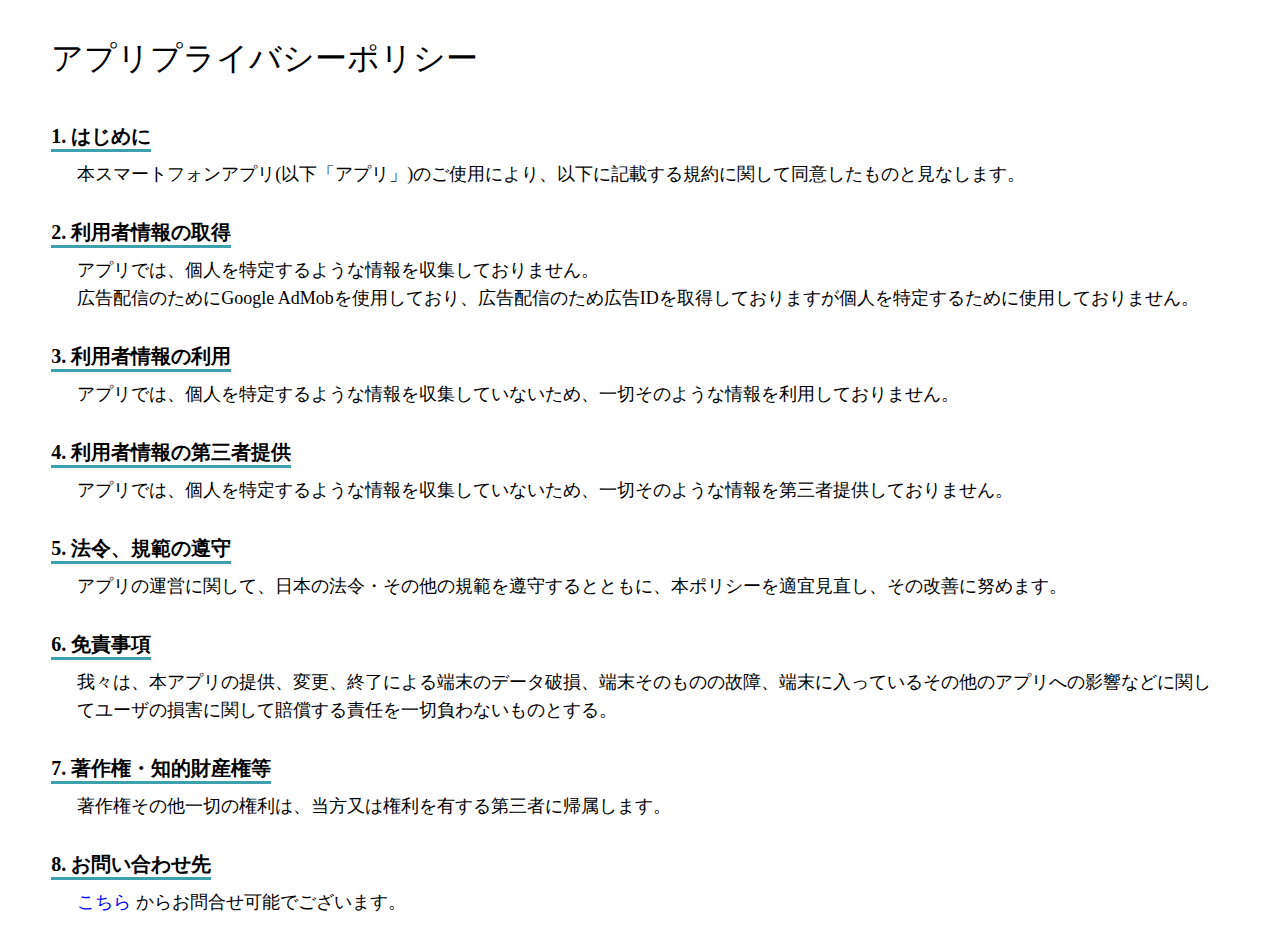
==== aha-experience/index.html @ 64493ce6 "アプリプライバシーポリシーを追加した。" ====
<!doctype html>
<html lang=ja>
<head>
    <meta charset="UTF-8">
    <meta name="viewport"
          content="width=device-width, user-scalable=no, initial-scale=1.0, maximum-scale=1.0, minimum-scale=1.0">
    <meta http-equiv="X-UA-Compatible" content="ie=edge">
    <link rel="stylesheet" type="text/css" href="../destyle.css">
    <link rel="stylesheet" type="text/css" href="style.css">
    <title>アプリプライバシーポリシー</title>
</head>
<body>
    <h1>アプリプライバシーポリシー</h1>

    <dl>
        <dt>1. はじめに</dt>
        <dd>本スマートフォンアプリ(以下「アプリ」)のご使用により、以下に記載する規約に関して同意したものと見なします。</dd>
        <dt>2. 利用者情報の取得</dt>
        <dd>アプリでは、個人を特定するような情報を収集しておりません。<br>
            広告配信のためにGoogle AdMobを使用しており、広告配信のため広告IDを取得しておりますが個人を特定するために使用しておりません。</dd>
        <dt>3. 利用者情報の利用</dt>
        <dd>アプリでは、個人を特定するような情報を収集していないため、一切そのような情報を利用しておりません。</dd>
        <dt>4. 利用者情報の第三者提供</dt>
        <dd>アプリでは、個人を特定するような情報を収集していないため、一切そのような情報を第三者提供しておりません。</dd>
        <dt>5. 法令、規範の遵守</dt>
        <dd>アプリの運営に関して、日本の法令・その他の規範を遵守するとともに、本ポリシーを適宜見直し、その改善に努めます。</dd>
        <dt>6. 免責事項</dt>
        <dd>我々は、本アプリの提供、変更、終了による端末のデータ破損、端末そのものの故障、端末に入っているその他のアプリへの影響などに関してユーザの損害に関して賠償する責任を一切負わないものとする。</dd>
        <dt>7. 著作権・知的財産権等</dt>
        <dd>著作権その他一切の権利は、当方又は権利を有する第三者に帰属します。</dd>
        <dt>8. お問い合わせ先</dt>
        <dd><a href="mailto:nowvilla.physi.311@gmail.com?subject=アハ体験 お問い合わせ">こちら</a> からお問合せ可能でございます。</dd>
    </dl>
</body>
</html>
---- destyle.css ----
/*! destyle.css v3.0.2 | MIT License | https://github.com/nicolas-cusan/destyle.css */

/* Reset box-model and set borders */
/* ============================================ */

*,
::before,
::after {
    box-sizing: border-box;
    border-style: solid;
    border-width: 0;
}

/* Document */
/* ============================================ */

/**
 * 1. Correct the line height in all browsers.
 * 2. Prevent adjustments of font size after orientation changes in iOS.
 * 3. Remove gray overlay on links for iOS.
 */

html {
    line-height: 1.15; /* 1 */
    -webkit-text-size-adjust: 100%; /* 2 */
    -webkit-tap-highlight-color: transparent; /* 3*/
}

/* Sections */
/* ============================================ */

/**
 * Remove the margin in all browsers.
 */

body {
    margin: 0;
}

/**
 * Render the `main` element consistently in IE.
 */

main {
    display: block;
}

/* Vertical rhythm */
/* ============================================ */

p,
table,
blockquote,
address,
pre,
iframe,
form,
figure,
dl {
    margin: 0;
}

/* Headings */
/* ============================================ */

h1,
h2,
h3,
h4,
h5,
h6 {
    font-size: inherit;
    font-weight: inherit;
    margin: 0;
}

/* Lists (enumeration) */
/* ============================================ */

ul,
ol {
    margin: 0;
    padding: 0;
    list-style: none;
}

/* Lists (definition) */
/* ============================================ */

dt {
    font-weight: bold;
}

dd {
    margin-left: 0;
}

/* Grouping content */
/* ============================================ */

/**
 * 1. Add the correct box sizing in Firefox.
 * 2. Show the overflow in Edge and IE.
 */

hr {
    box-sizing: content-box; /* 1 */
    height: 0; /* 1 */
    overflow: visible; /* 2 */
    border-top-width: 1px;
    margin: 0;
    clear: both;
    color: inherit;
}

/**
 * 1. Correct the inheritance and scaling of font size in all browsers.
 * 2. Correct the odd `em` font sizing in all browsers.
 */

pre {
    font-family: monospace, monospace; /* 1 */
    font-size: inherit; /* 2 */
}

address {
    font-style: inherit;
}

/* Text-level semantics */
/* ============================================ */

/**
 * Remove the gray background on active links in IE 10.
 */

a {
    background-color: transparent;
    text-decoration: none;
    color: inherit;
}

/**
 * 1. Remove the bottom border in Chrome 57-
 * 2. Add the correct text decoration in Chrome, Edge, IE, Opera, and Safari.
 */

abbr[title] {
    text-decoration: underline dotted; /* 2 */
}

/**
 * Add the correct font weight in Chrome, Edge, and Safari.
 */

b,
strong {
    font-weight: bolder;
}

/**
 * 1. Correct the inheritance and scaling of font size in all browsers.
 * 2. Correct the odd `em` font sizing in all browsers.
 */

code,
kbd,
samp {
    font-family: monospace, monospace; /* 1 */
    font-size: inherit; /* 2 */
}

/**
 * Add the correct font size in all browsers.
 */

small {
    font-size: 80%;
}

/**
 * Prevent `sub` and `sup` elements from affecting the line height in
 * all browsers.
 */

sub,
sup {
    font-size: 75%;
    line-height: 0;
    position: relative;
    vertical-align: baseline;
}

sub {
    bottom: -0.25em;
}

sup {
    top: -0.5em;
}

/* Replaced content */
/* ============================================ */

/**
 * Prevent vertical alignment issues.
 */

svg,
img,
embed,
object,
iframe {
    vertical-align: bottom;
}

/* Forms */
/* ============================================ */

/**
 * Reset form fields to make them styleable.
 * 1. Make form elements stylable across systems iOS especially.
 * 2. Inherit text-transform from parent.
 */

button,
input,
optgroup,
select,
textarea {
    -webkit-appearance: none; /* 1 */
    appearance: none;
    vertical-align: middle;
    color: inherit;
    font: inherit;
    background: transparent;
    padding: 0;
    margin: 0;
    border-radius: 0;
    text-align: inherit;
    text-transform: inherit; /* 2 */
}

/**
 * Reset radio and checkbox appearance to preserve their look in iOS.
 */

[type="checkbox"] {
    -webkit-appearance: checkbox;
    appearance: checkbox;
}

[type="radio"] {
    -webkit-appearance: radio;
    appearance: radio;
}

/**
 * Correct cursors for clickable elements.
 */

button,
[type="button"],
[type="reset"],
[type="submit"] {
    cursor: pointer;
}

button:disabled,
[type="button"]:disabled,
[type="reset"]:disabled,
[type="submit"]:disabled {
    cursor: default;
}

/**
 * Improve outlines for Firefox and unify style with input elements & buttons.
 */

:-moz-focusring {
    outline: auto;
}

select:disabled {
    opacity: inherit;
}

/**
 * Remove padding
 */

option {
    padding: 0;
}

/**
 * Reset to invisible
 */

fieldset {
    margin: 0;
    padding: 0;
    min-width: 0;
}

legend {
    padding: 0;
}

/**
 * Add the correct vertical alignment in Chrome, Firefox, and Opera.
 */

progress {
    vertical-align: baseline;
}

/**
 * Remove the default vertical scrollbar in IE 10+.
 */

textarea {
    overflow: auto;
}

/**
 * Correct the cursor style of increment and decrement buttons in Chrome.
 */

[type="number"]::-webkit-inner-spin-button,
[type="number"]::-webkit-outer-spin-button {
    height: auto;
}

/**
 * 1. Correct the outline style in Safari.
 */

[type="search"] {
    outline-offset: -2px; /* 1 */
}

/**
 * Remove the inner padding in Chrome and Safari on macOS.
 */

[type="search"]::-webkit-search-decoration {
    -webkit-appearance: none;
}

/**
 * 1. Correct the inability to style clickable types in iOS and Safari.
 * 2. Fix font inheritance.
 */

::-webkit-file-upload-button {
    -webkit-appearance: button; /* 1 */
    font: inherit; /* 2 */
}

/**
 * Clickable labels
 */

label[for] {
    cursor: pointer;
}

/* Interactive */
/* ============================================ */

/*
 * Add the correct display in Edge, IE 10+, and Firefox.
 */

details {
    display: block;
}

/*
 * Add the correct display in all browsers.
 */

summary {
    display: list-item;
}

/*
 * Remove outline for editable content.
 */

[contenteditable]:focus {
    outline: auto;
}

/* Tables */
/* ============================================ */

/**
1. Correct table border color inheritance in all Chrome and Safari.
*/

table {
    border-color: inherit; /* 1 */
    border-collapse: collapse;
}

caption {
    text-align: left;
}

td,
th {
    vertical-align: top;
    padding: 0;
}

th {
    text-align: left;
    font-weight: bold;
}
---- aha-experience/style.css ----
@charset "utf-8";

body {
    margin-top: 40px;
    padding: 0 4%;
}

h1 {
    font-size: 32px;
}

dl {
    margin: 24px 0;
}

dt {
    display: inline-block;
    position: relative;
    margin-top: 24px;
    padding-bottom: 4px;
    font-size: 20px;
}

dt::after {
    position: absolute;
    bottom: 0;
    left: 0;
    width: 100%;
    height: 3px;
    background-color: #3DA0AD;
    content: "";
}

dd {
    padding: 8px 0 8px 26px;
    font-size: 18px;
    line-height: 1.6;
}

a {
    color: blue;
}
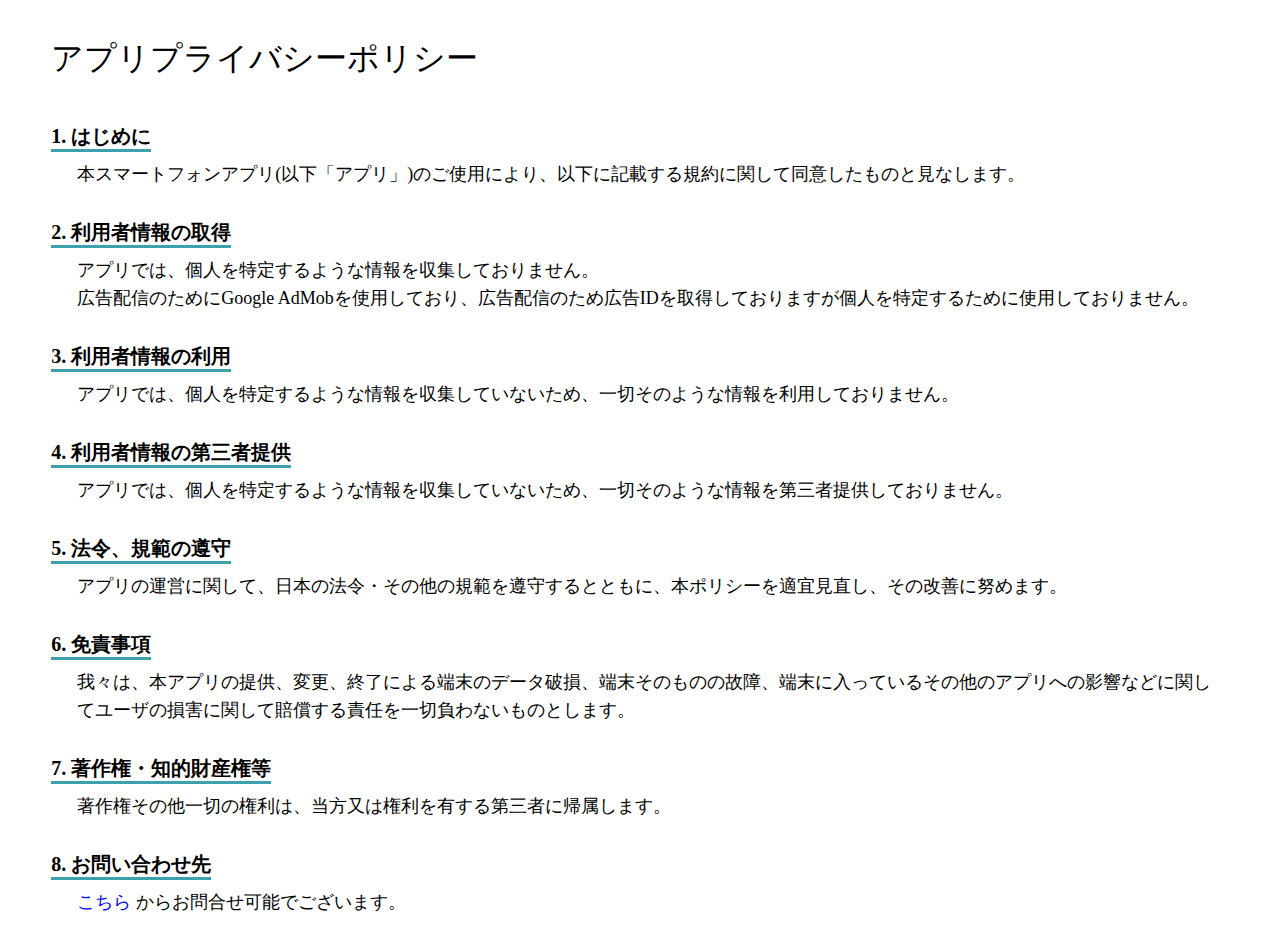
==== commit 61b52db5: "アプリプライバシーポリシーを修正した。" ====
--- a/aha-experience/index.html
+++ b/aha-experience/index.html
@@ -25,7 +25,7 @@
         <dt>5. 法令、規範の遵守</dt>
         <dd>アプリの運営に関して、日本の法令・その他の規範を遵守するとともに、本ポリシーを適宜見直し、その改善に努めます。</dd>
         <dt>6. 免責事項</dt>
-        <dd>我々は、本アプリの提供、変更、終了による端末のデータ破損、端末そのものの故障、端末に入っているその他のアプリへの影響などに関してユーザの損害に関して賠償する責任を一切負わないものとする。</dd>
+        <dd>我々は、本アプリの提供、変更、終了による端末のデータ破損、端末そのものの故障、端末に入っているその他のアプリへの影響などに関してユーザの損害に関して賠償する責任を一切負わないものとします。</dd>
         <dt>7. 著作権・知的財産権等</dt>
         <dd>著作権その他一切の権利は、当方又は権利を有する第三者に帰属します。</dd>
         <dt>8. お問い合わせ先</dt>
